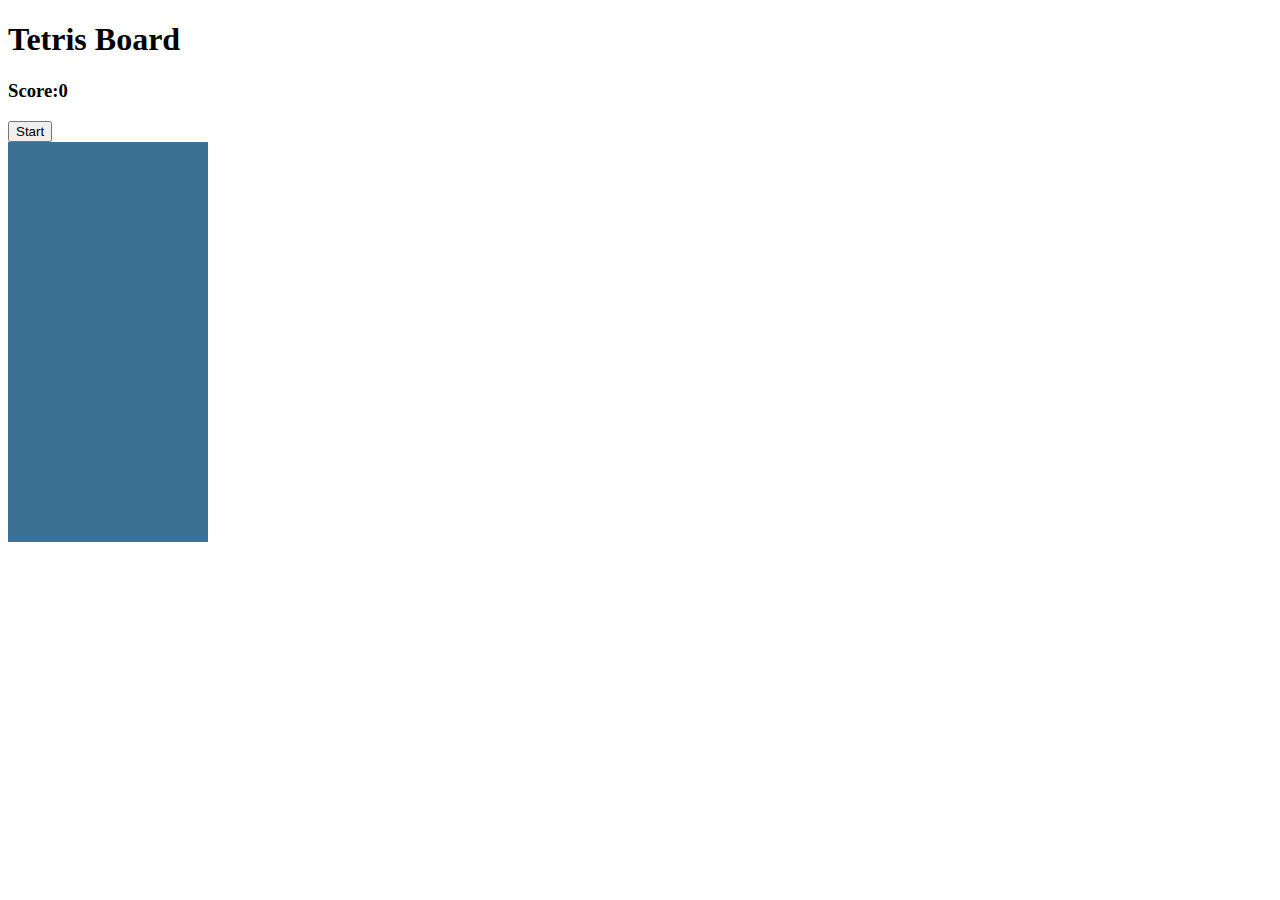
==== board.html @ d53c5fe8 "Create basic HTML and CSS for tetris game" ====
<!DOCTYPE html>
<html lang="en">
<head>
  <meta charset="UTF-8">
  <meta http-equiv="X-UA-Compatible" content="IE=edge">
  <meta name="viewport" content="width=device-width, initial-scale=1.0">

  <link rel="stylesheet" href="./style.css">
  <title>Tetris</title>
</head>
<body>

  <h1>Tetris Board</h1>
  <h3>Score:<span id="score">0</span></h3>

  <button class="start-button">Start</button>

  <main class="container">
    <div class="board"></div>
    <div class="freeze-pixel"></div>
  </main>

  <script src="./game.js"></script>
</body>
</html>
---- style.css ----
.container {
  width: 200px;
  height: 400px;
  display: flex;
  flex-wrap: wrap;
  background-color: rgb(60, 113, 148);
}


.board {
  display: flex;
  flex-wrap: wrap;
}

.board div {
  height: 20px;
  width: 20px;
}


.freeze-pixel{
  width: 200px;
  height: 20px;
}



.freeze-pixel div {
 
  display: inline;
  height: 20px;
  width: 20px;
}

.figure {
  background-color: rgb(243, 171, 16);
}
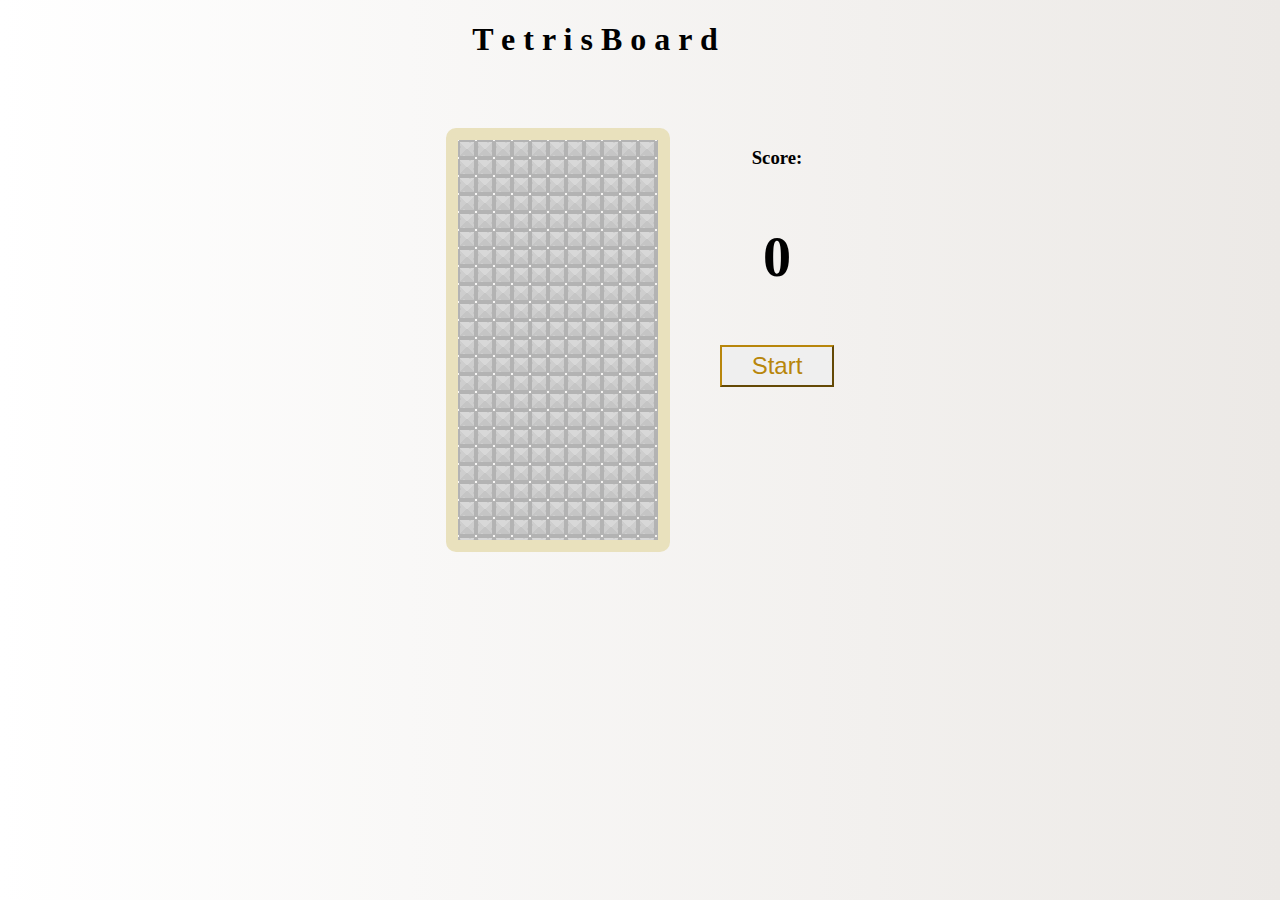
==== commit b8d2db45: "Added some style" ====
--- a/board.html
+++ b/board.html
@@ -5,20 +5,33 @@
   <meta http-equiv="X-UA-Compatible" content="IE=edge">
   <meta name="viewport" content="width=device-width, initial-scale=1.0">
 
+  <link href="https://cdn.jsdelivr.net/npm/bootstrap@5.1.3/dist/css/bootstrap.min.css" rel="stylesheet" integrity="sha384-1BmE4kWBq78iYhFldvKuhfTAU6auU8tT94WrHftjDbrCEXSU1oBoqyl2QvZ6jIW3" crossorigin="anonymous">
   <link rel="stylesheet" href="./style.css">
   <title>Tetris</title>
 </head>
 <body>
+  <header>
+    <h1>T e t r i s B o a r d</h1>
+    <h3></h3>
+  </header>
+  
+  <main class="container">
+    <div class="left-side">
+      <section class="board-container">
+        <div class="board"></div>
+      </section>  
+    </div>
+    <div class="right-side">
+      <h3>Score:
+        <p id="score">0</p>
+      </h3>
+      <button type="button" class="btn btn-outline-warning">Start</button>
+    </div>
+  
+  </main>
+  
 
-  <h1>Tetris Board</h1>
-  <h3>Score:<span id="score">0</span></h3>
 
-  <button class="start-button">Start</button>
-
-  <main class="container">
-    <div class="board"></div>
-    <div class="freeze-pixel"></div>
-  </main>
 
   <script src="./game.js"></script>
 </body>
--- a/style.css
+++ b/style.css
@@ -1,10 +1,49 @@
 
-.container {
+body{
+  background: #ECE9E6;  /* fallback for old browsers */
+  background: -webkit-linear-gradient(to right, #FFFFFF, #ECE9E6);  /* Chrome 10-25, Safari 5.1-6 */
+  background: linear-gradient(to right, #FFFFFF, #ECE9E6); /* W3C, IE 10+/ Edge, Firefox 16+, Chrome 26+, Opera 12+, Safari 7+ */
+  
+}
+
+
+
+header{
+  text-align: center;
+  margin-right: 90px;
+  margin-bottom: 70px;
+}
+
+header h3{
+ 
+  color: rgb(236, 22, 22);
+}
+
+.container{
+display: flex;
+justify-content: center;
+
+}
+
+.right-side{
+  margin-left: 50px;
+  
+}
+
+.left-side{
+  border: 12px solid #e9e1bd;
+  border-radius: 10px;
+  
+}
+
+
+.board-container {
   width: 200px;
   height: 400px;
   display: flex;
   flex-wrap: wrap;
-  background-color: rgb(60, 113, 148);
+  background-image: url(./tetris/gray.png);
+
 }
 
 
@@ -38,3 +77,32 @@
 }
 
 
+.btn{
+  font-size: 1.5em;
+  padding: 5px 30px;
+  color: darkgoldenrod;
+  border-color: darkgoldenrod;
+}
+
+.btn:hover{
+  font-size: 1.5em;
+  padding: 5px 30px;
+  color: rgb(255, 255, 255);
+  background-color: darkgoldenrod;
+  border-color: rgb(255, 255, 255);
+}
+
+h3{
+  text-align: center;
+}
+
+.right-side p{
+  font-size: 3em;
+}
+
+.figure{
+  background-image: url(./tetris/blue.png);
+}
+
+
+
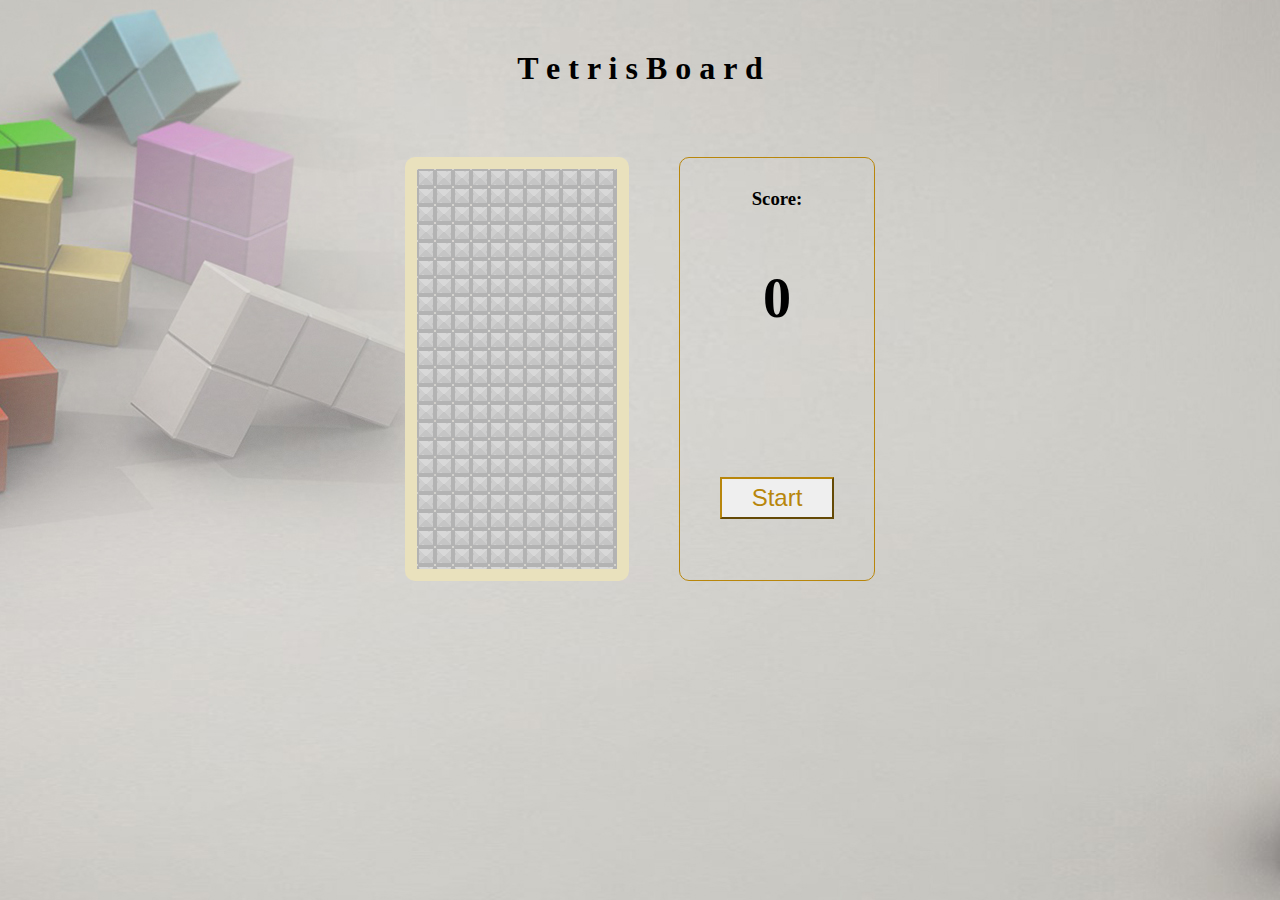
==== commit 031398fe: "Added more style!" ====
--- a/board.html
+++ b/board.html
@@ -31,8 +31,6 @@
   </main>
   
 
-
-
   <script src="./game.js"></script>
 </body>
 </html>--- a/style.css
+++ b/style.css
@@ -1,22 +1,24 @@
 
 body{
-  background: #ECE9E6;  /* fallback for old browsers */
-  background: -webkit-linear-gradient(to right, #FFFFFF, #ECE9E6);  /* Chrome 10-25, Safari 5.1-6 */
-  background: linear-gradient(to right, #FFFFFF, #ECE9E6); /* W3C, IE 10+/ Edge, Firefox 16+, Chrome 26+, Opera 12+, Safari 7+ */
-  
+  background-image: url(./tetris/thumb-1920-66702.jpg);
 }
 
 
 
 header{
   text-align: center;
-  margin-right: 90px;
-  margin-bottom: 70px;
+  
+ 
+}
+
+header h1{
+  margin-top: 50px;
 }
 
 header h3{
- 
+
   color: rgb(236, 22, 22);
+  margin-bottom: 70px;
 }
 
 .container{
@@ -26,7 +28,13 @@
 }
 
 .right-side{
+  display: flex;
+  flex-direction: column;
+  justify-content: space-around;
   margin-left: 50px;
+  border: 1px solid darkgoldenrod;
+  border-radius: 10px;
+ 
   
 }
 
@@ -78,6 +86,7 @@
 
 
 .btn{
+  margin: 50px 40px;
   font-size: 1.5em;
   padding: 5px 30px;
   color: darkgoldenrod;
@@ -98,6 +107,7 @@
 
 .right-side p{
   font-size: 3em;
+  
 }
 
 .figure{
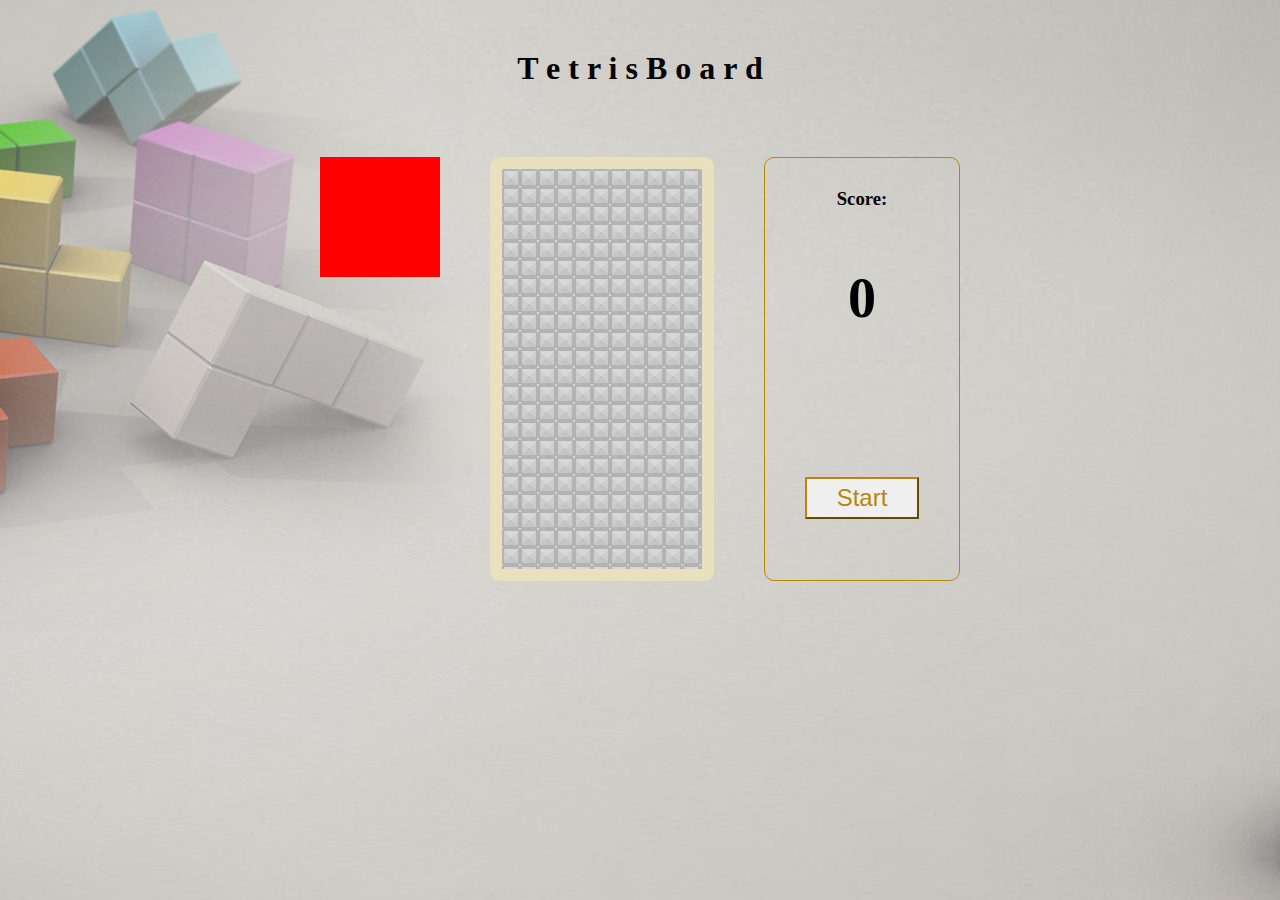
==== commit 620013bd: "fixed music loop, create board for display the next figure" ====
--- a/board.html
+++ b/board.html
@@ -17,6 +17,9 @@
   
   <main class="container">
     <div class="left-side">
+      <div class="next-figure"></div>
+    </div>
+    <div class="middle-side">
       <section class="board-container">
         <div class="board"></div>
       </section>  
--- a/style.css
+++ b/style.css
@@ -38,7 +38,7 @@
   
 }
 
-.left-side{
+.middle-side{
   border: 12px solid #e9e1bd;
   border-radius: 10px;
   
@@ -84,6 +84,29 @@
   background-color: rgb(243, 171, 16);
 }
 
+.left-side{
+  display: flex;
+  flex-wrap: wrap;
+ 
+}
+
+.next-figure{
+  margin-right: 50px;
+  display: flex;
+  flex-wrap: wrap;
+  height: 120px;
+  width: 120px;
+  /* border: 1px solid darkgoldenrod;
+  border-radius: 10px;  */
+
+}
+
+.next-figure div{
+  height: 20px;
+  width: 20px;
+  background-color: red;
+}
+
 
 .btn{
   margin: 50px 40px;
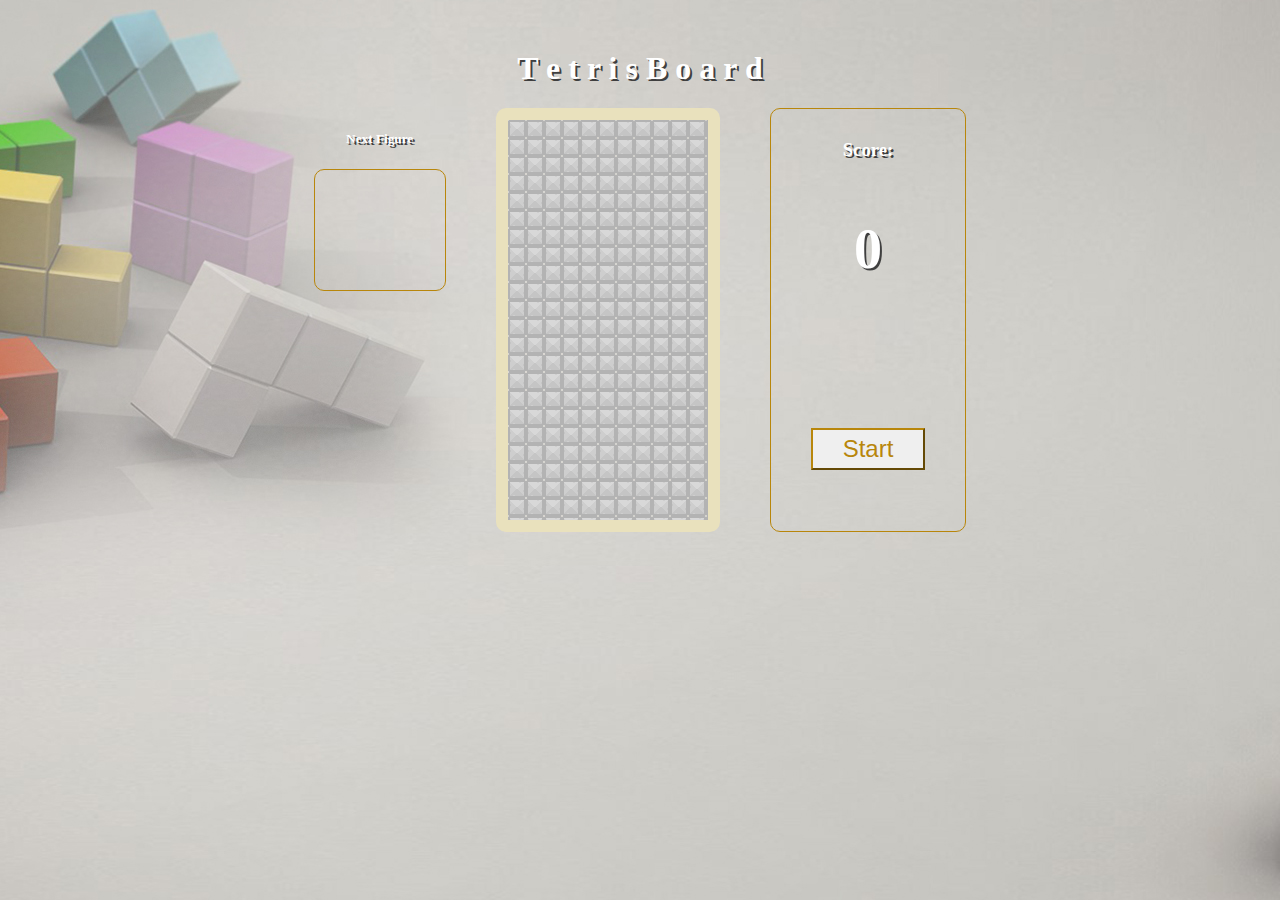
==== commit a09275ce: "Added some style to next figure-display and gameover message" ====
--- a/board.html
+++ b/board.html
@@ -12,11 +12,13 @@
 <body>
   <header>
     <h1>T e t r i s B o a r d</h1>
-    <h3></h3>
+    <div class="alert alert-warning alert-dismissible fade show" role="alert">
+    </div>
   </header>
   
   <main class="container">
     <div class="left-side">
+      <h5>Next Figure</h5>
       <div class="next-figure"></div>
     </div>
     <div class="middle-side">
@@ -28,11 +30,11 @@
       <h3>Score:
         <p id="score">0</p>
       </h3>
-      <button type="button" class="btn btn-outline-warning">Start</button>
+      <button type="button" class=" btn btn-outline-warning">Start</button>
     </div>
   
   </main>
-  
+
 
   <script src="./game.js"></script>
 </body>
--- a/style.css
+++ b/style.css
@@ -1,23 +1,24 @@
 
 body{
   background-image: url(./tetris/thumb-1920-66702.jpg);
+  color: white;
+  text-shadow: 2px 2px rgb(63, 63, 63) ;
 }
 
 
 
 header{
   text-align: center;
-  
- 
 }
 
 header h1{
   margin-top: 50px;
 }
 
-header h3{
-
-  color: rgb(236, 22, 22);
+header div{
+  display: none;
+  text-shadow:none;
+  font-size: 1.5em;
   margin-bottom: 70px;
 }
 
@@ -84,27 +85,28 @@
   background-color: rgb(243, 171, 16);
 }
 
-.left-side{
-  display: flex;
-  flex-wrap: wrap;
- 
+.left-side h5{
+  margin-right: 50px;
+  text-align: center;
 }
 
 .next-figure{
   margin-right: 50px;
   display: flex;
   flex-wrap: wrap;
+  justify-content: center;
   height: 120px;
-  width: 120px;
-  /* border: 1px solid darkgoldenrod;
-  border-radius: 10px;  */
+  width: 130px;
+    border: 1px solid darkgoldenrod;
+  border-radius: 10px; 
+
 
 }
 
 .next-figure div{
   height: 20px;
   width: 20px;
-  background-color: red;
+
 }
 
 
